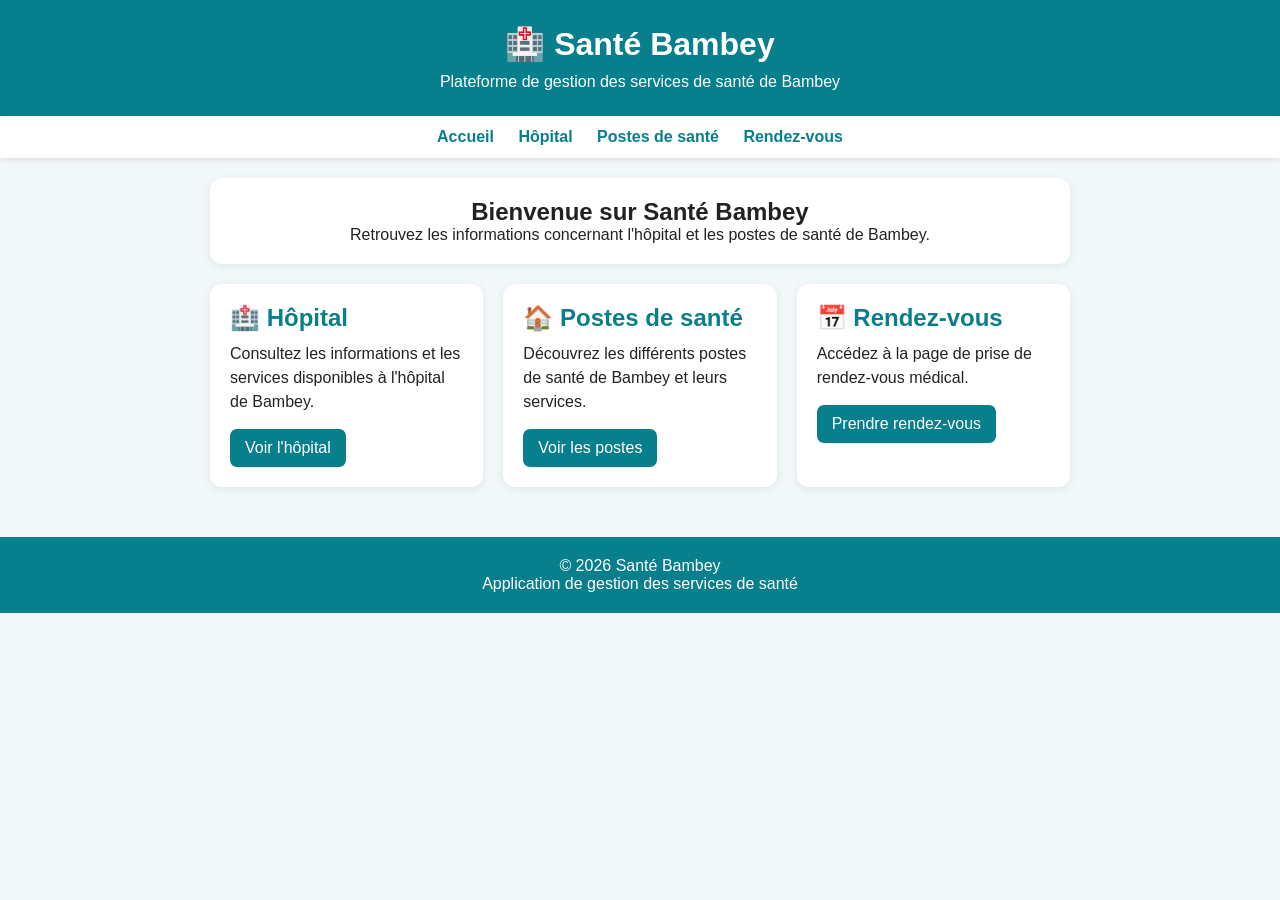
==== index.html @ 68daafda "Create index.html" ====
<!DOCTYPE html>
<html lang="fr">
<head>
    <meta charset="UTF-8">
    <meta name="viewport" content="width=device-width, initial-scale=1.0">

    <title>Santé Bambey</title>

    <style>
        * {
            box-sizing: border-box;
            margin: 0;
            padding: 0;
        }

        body {
            font-family: Arial, sans-serif;
            background: #f2f7f9;
            color: #222;
        }

        header {
            background: #087f8c;
            color: white;
            padding: 25px 15px;
            text-align: center;
        }

        header h1 {
            margin-bottom: 10px;
        }

        header p {
            font-size: 16px;
        }

        nav {
            background: white;
            padding: 12px;
            text-align: center;
            box-shadow: 0 2px 5px rgba(0,0,0,0.1);
        }

        nav a {
            text-decoration: none;
            color: #087f8c;
            margin: 0 10px;
            font-weight: bold;
        }

        .container {
            padding: 20px;
            max-width: 900px;
            margin: auto;
        }

        .welcome {
            background: white;
            padding: 20px;
            border-radius: 12px;
            margin-bottom: 20px;
            text-align: center;
            box-shadow: 0 2px 8px rgba(0,0,0,0.08);
        }

        .cards {
            display: grid;
            grid-template-columns: repeat(auto-fit, minmax(250px, 1fr));
            gap: 20px;
        }

        .card {
            background: white;
            padding: 20px;
            border-radius: 12px;
            box-shadow: 0 2px 8px rgba(0,0,0,0.08);
        }

        .card h2 {
            color: #087f8c;
            margin-bottom: 10px;
        }

        .card p {
            margin-bottom: 15px;
            line-height: 1.5;
        }

        .button {
            display: inline-block;
            background: #087f8c;
            color: white;
            padding: 10px 15px;
            border-radius: 7px;
            text-decoration: none;
        }

        .button:hover {
            background: #05616b;
        }

        footer {
            margin-top: 30px;
            background: #087f8c;
            color: white;
            text-align: center;
            padding: 20px;
        }
    </style>
</head>

<body>

    <header>
        <h1>🏥 Santé Bambey</h1>
        <p>Plateforme de gestion des services de santé de Bambey</p>
    </header>

    <nav>
        <a href="index.html">Accueil</a>
        <a href="hopital.html">Hôpital</a>
        <a href="postes.html">Postes de santé</a>
        <a href="rendezvous.html">Rendez-vous</a>
    </nav>

    <div class="container">

        <div class="welcome">
            <h2>Bienvenue sur Santé Bambey</h2>
            <p>
                Retrouvez les informations concernant l'hôpital
                et les postes de santé de Bambey.
            </p>
        </div>

        <div class="cards">

            <div class="card">
                <h2>🏥 Hôpital</h2>
                <p>
                    Consultez les informations et les services
                    disponibles à l'hôpital de Bambey.
                </p>
                <a class="button" href="hopital.html">
                    Voir l'hôpital
                </a>
            </div>

            <div class="card">
                <h2>🏠 Postes de santé</h2>
                <p>
                    Découvrez les différents postes de santé
                    de Bambey et leurs services.
                </p>
                <a class="button" href="postes.html">
                    Voir les postes
                </a>
            </div>

            <div class="card">
                <h2>📅 Rendez-vous</h2>
                <p>
                    Accédez à la page de prise de rendez-vous
                    médical.
                </p>
                <a class="button" href="rendezvous.html">
                    Prendre rendez-vous
                </a>
            </div>

        </div>

    </div>

    <footer>
        <p>© 2026 Santé Bambey</p>
        <p>Application de gestion des services de santé</p>
    </footer>

</body>
</html>
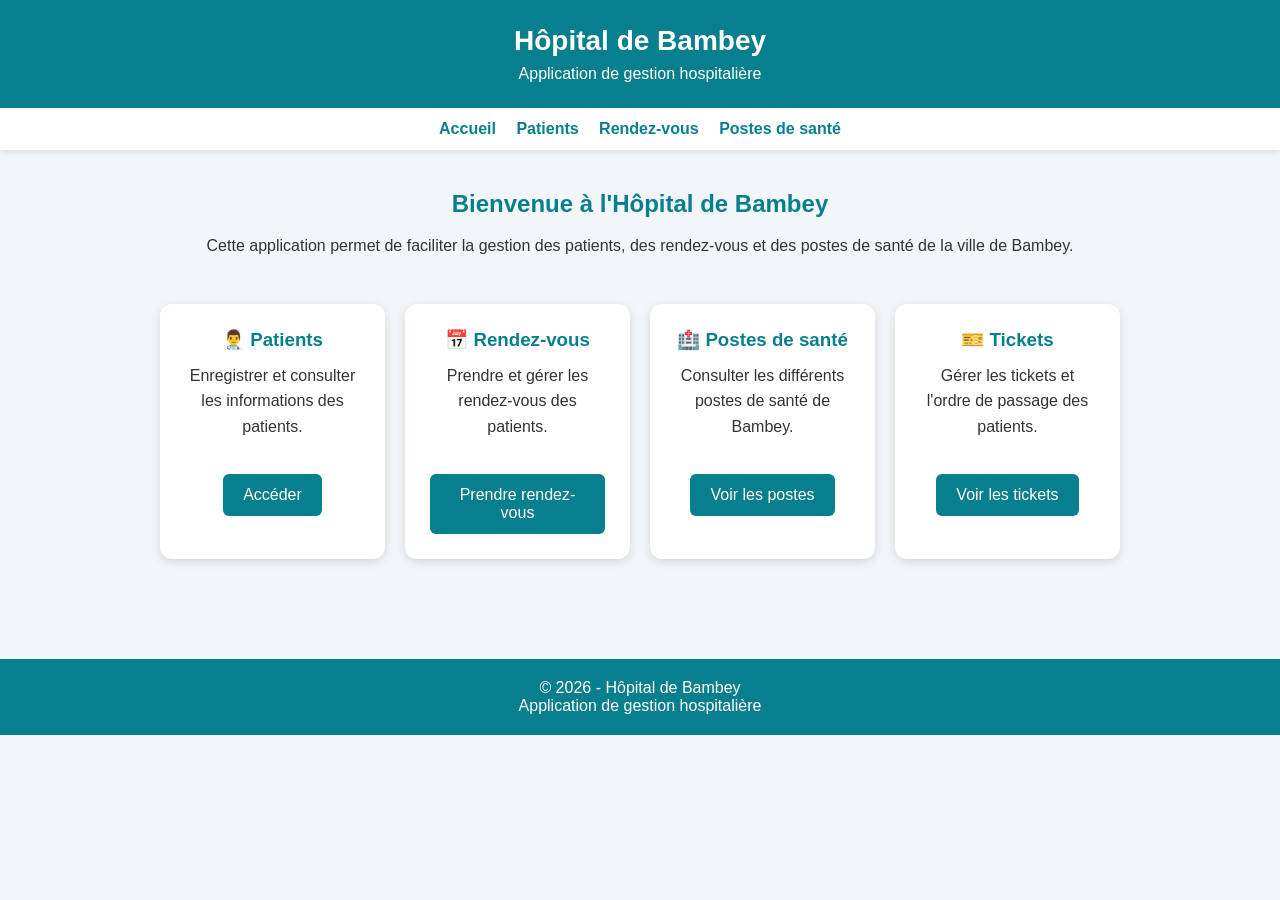
==== commit 943a5234: "Create index.html" ====
--- a/index.html
+++ b/index.html
@@ -4,7 +4,7 @@
     <meta charset="UTF-8">
     <meta name="viewport" content="width=device-width, initial-scale=1.0">
 
-    <title>Santé Bambey</title>
+    <title>Hôpital de Bambey</title>
 
     <style>
         * {
@@ -15,8 +15,8 @@
 
         body {
             font-family: Arial, sans-serif;
-            background: #f2f7f9;
-            color: #222;
+            background: #f2f6f8;
+            color: #333;
         }
 
         header {
@@ -27,7 +27,8 @@
         }
 
         header h1 {
-            margin-bottom: 10px;
+            font-size: 28px;
+            margin-bottom: 8px;
         }
 
         header p {
@@ -42,65 +43,64 @@
         }
 
         nav a {
+            color: #087f8c;
             text-decoration: none;
-            color: #087f8c;
-            margin: 0 10px;
+            margin: 8px;
             font-weight: bold;
         }
 
-        .container {
-            padding: 20px;
-            max-width: 900px;
-            margin: auto;
+        .accueil {
+            padding: 40px 20px;
+            text-align: center;
         }
 
-        .welcome {
-            background: white;
-            padding: 20px;
-            border-radius: 12px;
-            margin-bottom: 20px;
-            text-align: center;
-            box-shadow: 0 2px 8px rgba(0,0,0,0.08);
+        .accueil h2 {
+            color: #087f8c;
+            margin-bottom: 15px;
         }
 
-        .cards {
-            display: grid;
-            grid-template-columns: repeat(auto-fit, minmax(250px, 1fr));
-            gap: 20px;
+        .accueil p {
+            line-height: 1.6;
+            margin-bottom: 25px;
         }
 
-        .card {
-            background: white;
+        .conteneur {
+            display: grid;
+            grid-template-columns: repeat(auto-fit, minmax(220px, 1fr));
+            gap: 20px;
+            max-width: 1000px;
+            margin: auto;
             padding: 20px;
-            border-radius: 12px;
-            box-shadow: 0 2px 8px rgba(0,0,0,0.08);
         }
 
-        .card h2 {
-            color: #087f8c;
-            margin-bottom: 10px;
+        .carte {
+            background: white;
+            padding: 25px;
+            border-radius: 12px;
+            box-shadow: 0 3px 10px rgba(0,0,0,0.12);
         }
 
-        .card p {
-            margin-bottom: 15px;
-            line-height: 1.5;
+        .carte h3 {
+            color: #087f8c;
+            margin-bottom: 12px;
         }
 
-        .button {
+        .bouton {
             display: inline-block;
             background: #087f8c;
             color: white;
-            padding: 10px 15px;
-            border-radius: 7px;
+            padding: 12px 20px;
+            border-radius: 6px;
             text-decoration: none;
+            margin-top: 10px;
         }
 
-        .button:hover {
-            background: #05616b;
+        .bouton:hover {
+            background: #05636d;
         }
 
         footer {
-            margin-top: 30px;
+            margin-top: 40px;
             background: #087f8c;
             color: white;
             text-align: center;
@@ -112,69 +112,71 @@
 <body>
 
     <header>
-        <h1>🏥 Santé Bambey</h1>
-        <p>Plateforme de gestion des services de santé de Bambey</p>
+        <h1>Hôpital de Bambey</h1>
+        <p>Application de gestion hospitalière</p>
     </header>
 
     <nav>
         <a href="index.html">Accueil</a>
-        <a href="hopital.html">Hôpital</a>
-        <a href="postes.html">Postes de santé</a>
-        <a href="rendezvous.html">Rendez-vous</a>
+        <a href="#">Patients</a>
+        <a href="#">Rendez-vous</a>
+        <a href="#">Postes de santé</a>
     </nav>
 
-    <div class="container">
+    <section class="accueil">
 
-        <div class="welcome">
-            <h2>Bienvenue sur Santé Bambey</h2>
-            <p>
-                Retrouvez les informations concernant l'hôpital
-                et les postes de santé de Bambey.
-            </p>
-        </div>
+        <h2>Bienvenue à l'Hôpital de Bambey</h2>
 
-        <div class="cards">
+        <p>
+            Cette application permet de faciliter la gestion
+            des patients, des rendez-vous et des postes de santé
+            de la ville de Bambey.
+        </p>
 
-            <div class="card">
-                <h2>🏥 Hôpital</h2>
+        <div class="conteneur">
+
+            <div class="carte">
+                <h3>👨‍⚕️ Patients</h3>
                 <p>
-                    Consultez les informations et les services
-                    disponibles à l'hôpital de Bambey.
+                    Enregistrer et consulter les informations
+                    des patients.
                 </p>
-                <a class="button" href="hopital.html">
-                    Voir l'hôpital
-                </a>
+                <a href="#" class="bouton">Accéder</a>
             </div>
 
-            <div class="card">
-                <h2>🏠 Postes de santé</h2>
+            <div class="carte">
+                <h3>📅 Rendez-vous</h3>
                 <p>
-                    Découvrez les différents postes de santé
-                    de Bambey et leurs services.
+                    Prendre et gérer les rendez-vous des patients.
                 </p>
-                <a class="button" href="postes.html">
-                    Voir les postes
-                </a>
+                <a href="#" class="bouton">Prendre rendez-vous</a>
             </div>
 
-            <div class="card">
-                <h2>📅 Rendez-vous</h2>
+            <div class="carte">
+                <h3>🏥 Postes de santé</h3>
                 <p>
-                    Accédez à la page de prise de rendez-vous
-                    médical.
+                    Consulter les différents postes de santé
+                    de Bambey.
                 </p>
-                <a class="button" href="rendezvous.html">
-                    Prendre rendez-vous
-                </a>
+                <a href="#" class="bouton">Voir les postes</a>
+            </div>
+
+            <div class="carte">
+                <h3>🎫 Tickets</h3>
+                <p>
+                    Gérer les tickets et l'ordre de passage
+                    des patients.
+                </p>
+                <a href="#" class="bouton">Voir les tickets</a>
             </div>
 
         </div>
 
-    </div>
+    </section>
 
     <footer>
-        <p>© 2026 Santé Bambey</p>
-        <p>Application de gestion des services de santé</p>
+        <p>© 2026 - Hôpital de Bambey</p>
+        <p>Application de gestion hospitalière</p>
     </footer>
 
 </body>
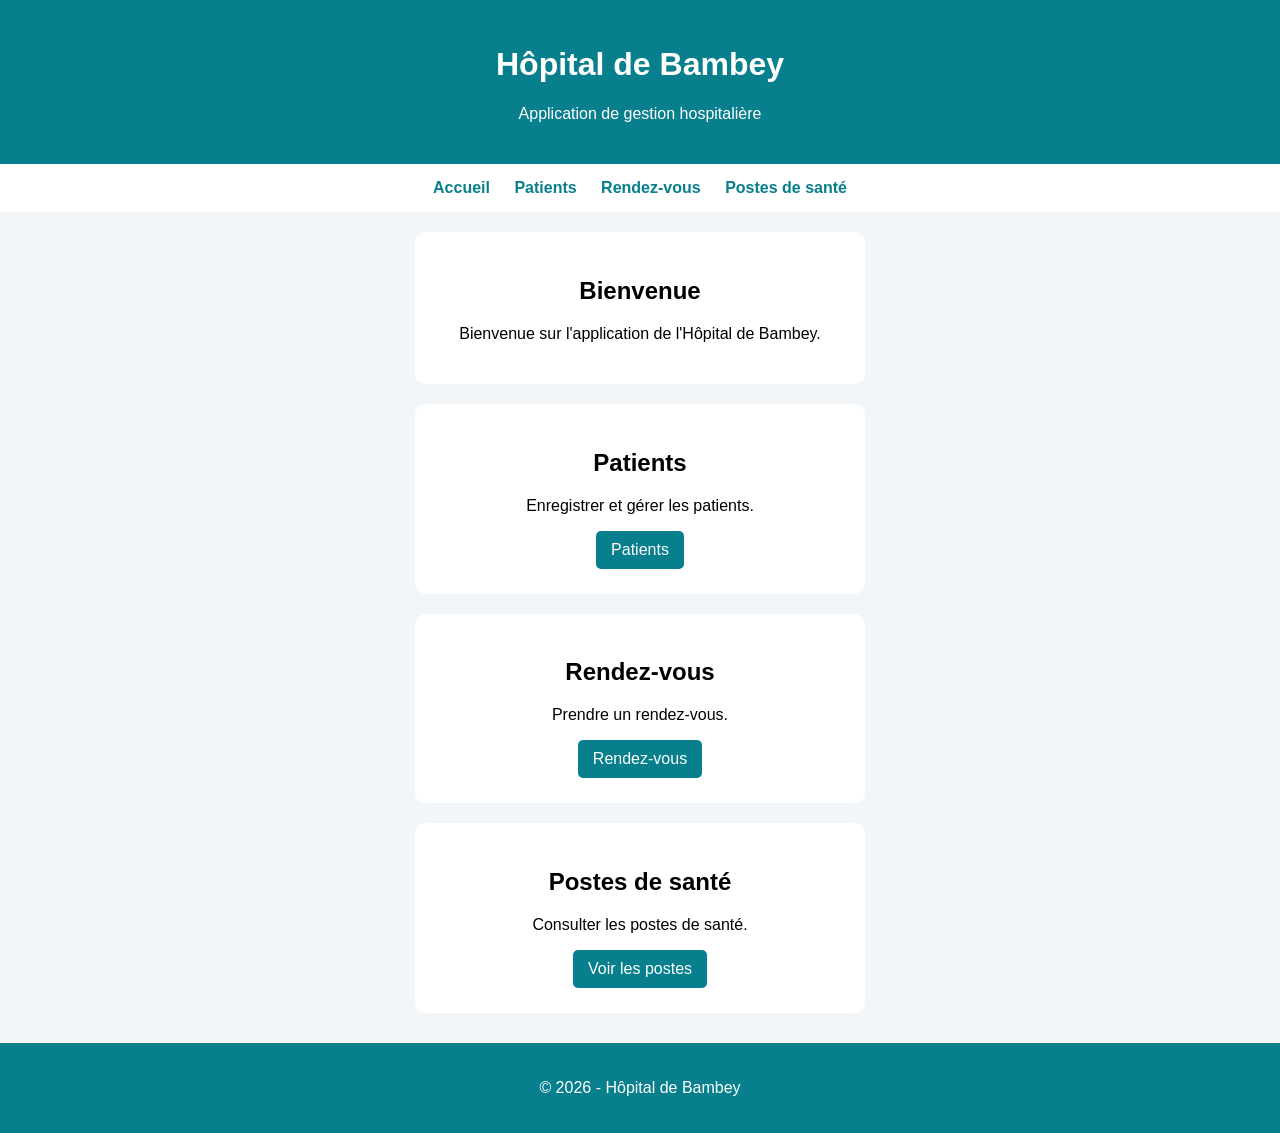
==== commit de7719f4: "Update index.html" ====
--- a/index.html
+++ b/index.html
@@ -1,5 +1,6 @@
 <!DOCTYPE html>
 <html lang="fr">
+
 <head>
     <meta charset="UTF-8">
     <meta name="viewport" content="width=device-width, initial-scale=1.0">
@@ -7,104 +8,53 @@
     <title>Hôpital de Bambey</title>
 
     <style>
-        * {
-            box-sizing: border-box;
-            margin: 0;
-            padding: 0;
-        }
-
         body {
             font-family: Arial, sans-serif;
+            margin: 0;
             background: #f2f6f8;
-            color: #333;
+            text-align: center;
         }
 
         header {
             background: #087f8c;
             color: white;
-            padding: 25px 15px;
-            text-align: center;
-        }
-
-        header h1 {
-            font-size: 28px;
-            margin-bottom: 8px;
-        }
-
-        header p {
-            font-size: 16px;
+            padding: 25px;
         }
 
         nav {
             background: white;
-            padding: 12px;
-            text-align: center;
-            box-shadow: 0 2px 5px rgba(0,0,0,0.1);
+            padding: 15px;
         }
 
         nav a {
+            margin: 10px;
             color: #087f8c;
             text-decoration: none;
-            margin: 8px;
             font-weight: bold;
-        }
-
-        .accueil {
-            padding: 40px 20px;
-            text-align: center;
-        }
-
-        .accueil h2 {
-            color: #087f8c;
-            margin-bottom: 15px;
-        }
-
-        .accueil p {
-            line-height: 1.6;
-            margin-bottom: 25px;
-        }
-
-        .conteneur {
-            display: grid;
-            grid-template-columns: repeat(auto-fit, minmax(220px, 1fr));
-            gap: 20px;
-            max-width: 1000px;
-            margin: auto;
-            padding: 20px;
         }
 
         .carte {
             background: white;
+            margin: 20px auto;
             padding: 25px;
-            border-radius: 12px;
-            box-shadow: 0 3px 10px rgba(0,0,0,0.12);
-        }
-
-        .carte h3 {
-            color: #087f8c;
-            margin-bottom: 12px;
+            max-width: 400px;
+            border-radius: 10px;
         }
 
         .bouton {
             display: inline-block;
             background: #087f8c;
             color: white;
-            padding: 12px 20px;
-            border-radius: 6px;
+            padding: 10px 15px;
             text-decoration: none;
-            margin-top: 10px;
-        }
-
-        .bouton:hover {
-            background: #05636d;
+            border-radius: 5px;
         }
 
         footer {
-            margin-top: 40px;
             background: #087f8c;
             color: white;
-            text-align: center;
             padding: 20px;
+            margin-top: 30px;
         }
     </style>
 </head>
@@ -118,66 +68,54 @@
 
     <nav>
         <a href="index.html">Accueil</a>
-        <a href="#">Patients</a>
-        <a href="#">Rendez-vous</a>
-        <a href="#">Postes de santé</a>
+        <a href="patients.html">Patients</a>
+        <a href="rendezvous.html">Rendez-vous</a>
+        <a href="postes.html">Postes de santé</a>
     </nav>
 
-    <section class="accueil">
-
-        <h2>Bienvenue à l'Hôpital de Bambey</h2>
+    <div class="carte">
+        <h2>Bienvenue</h2>
 
         <p>
-            Cette application permet de faciliter la gestion
-            des patients, des rendez-vous et des postes de santé
-            de la ville de Bambey.
+            Bienvenue sur l'application
+            de l'Hôpital de Bambey.
         </p>
+    </div>
 
-        <div class="conteneur">
+    <div class="carte">
+        <h2>Patients</h2>
 
-            <div class="carte">
-                <h3>👨‍⚕️ Patients</h3>
-                <p>
-                    Enregistrer et consulter les informations
-                    des patients.
-                </p>
-                <a href="#" class="bouton">Accéder</a>
-            </div>
+        <p>Enregistrer et gérer les patients.</p>
 
-            <div class="carte">
-                <h3>📅 Rendez-vous</h3>
-                <p>
-                    Prendre et gérer les rendez-vous des patients.
-                </p>
-                <a href="#" class="bouton">Prendre rendez-vous</a>
-            </div>
+        <a href="patients.html" class="bouton">
+            Patients
+        </a>
+    </div>
 
-            <div class="carte">
-                <h3>🏥 Postes de santé</h3>
-                <p>
-                    Consulter les différents postes de santé
-                    de Bambey.
-                </p>
-                <a href="#" class="bouton">Voir les postes</a>
-            </div>
+    <div class="carte">
+        <h2>Rendez-vous</h2>
 
-            <div class="carte">
-                <h3>🎫 Tickets</h3>
-                <p>
-                    Gérer les tickets et l'ordre de passage
-                    des patients.
-                </p>
-                <a href="#" class="bouton">Voir les tickets</a>
-            </div>
+        <p>Prendre un rendez-vous.</p>
 
-        </div>
+        <a href="rendezvous.html" class="bouton">
+            Rendez-vous
+        </a>
+    </div>
 
-    </section>
+    <div class="carte">
+        <h2>Postes de santé</h2>
+
+        <p>Consulter les postes de santé.</p>
+
+        <a href="postes.html" class="bouton">
+            Voir les postes
+        </a>
+    </div>
 
     <footer>
         <p>© 2026 - Hôpital de Bambey</p>
-        <p>Application de gestion hospitalière</p>
     </footer>
 
 </body>
+
 </html>
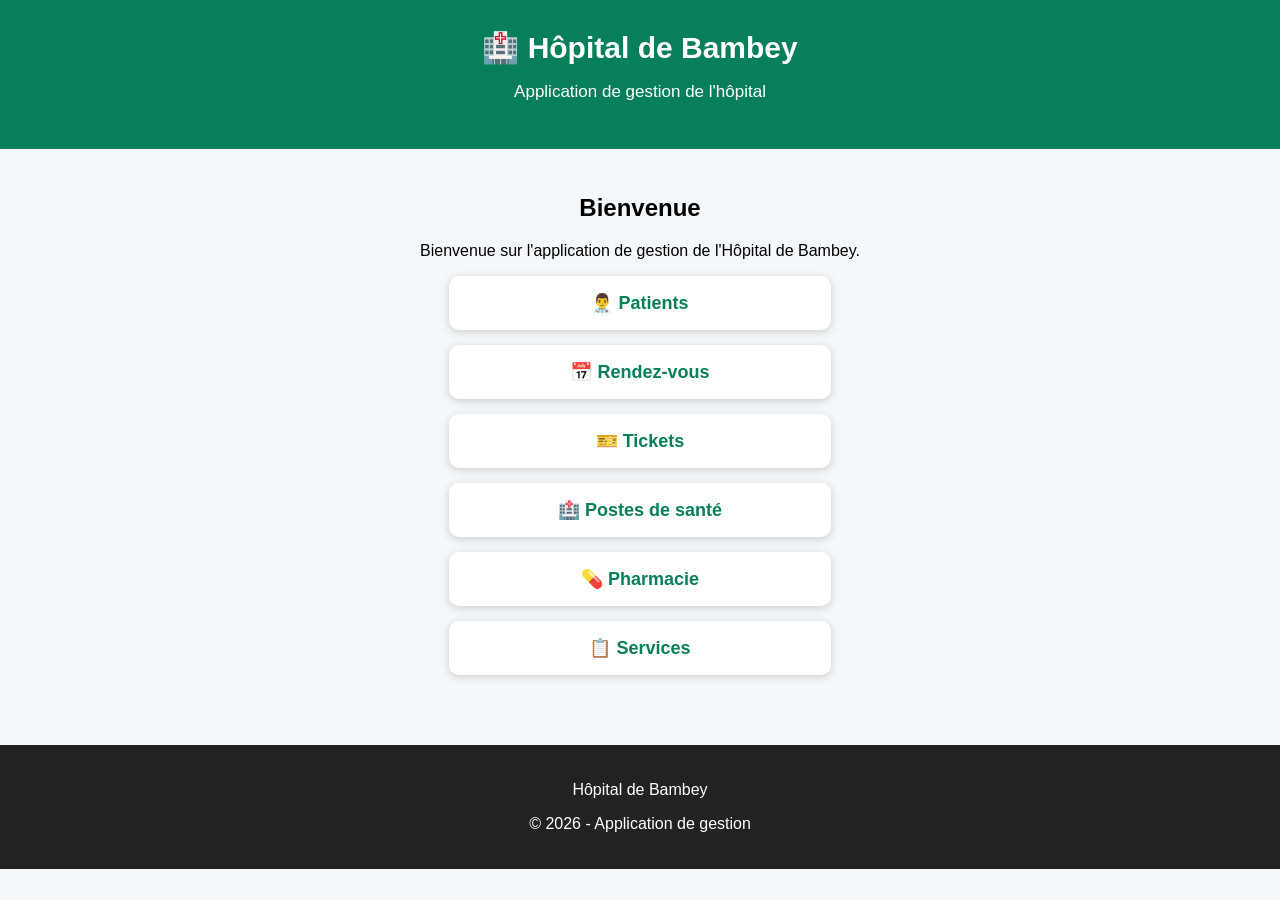
==== commit 64318bae: "Update index.html" ====
--- a/index.html
+++ b/index.html
@@ -1,6 +1,5 @@
 <!DOCTYPE html>
 <html lang="fr">
-
 <head>
     <meta charset="UTF-8">
     <meta name="viewport" content="width=device-width, initial-scale=1.0">
@@ -9,52 +8,56 @@
 
     <style>
         body {
+            margin: 0;
             font-family: Arial, sans-serif;
-            margin: 0;
-            background: #f2f6f8;
+            background: #f4f8fb;
             text-align: center;
         }
 
         header {
-            background: #087f8c;
+            background: #087f5b;
             color: white;
-            padding: 25px;
+            padding: 30px 15px;
         }
 
-        nav {
-            background: white;
-            padding: 15px;
+        header h1 {
+            margin: 0;
+            font-size: 30px;
         }
 
-        nav a {
-            margin: 10px;
-            color: #087f8c;
-            text-decoration: none;
-            font-weight: bold;
+        header p {
+            font-size: 17px;
         }
 
-        .carte {
-            background: white;
-            margin: 20px auto;
-            padding: 25px;
-            max-width: 400px;
-            border-radius: 10px;
+        .container {
+            padding: 25px 15px;
         }
 
-        .bouton {
-            display: inline-block;
-            background: #087f8c;
+        .btn {
+            display: block;
+            width: 90%;
+            max-width: 350px;
+            margin: 15px auto;
+            padding: 16px;
+            background: white;
+            color: #087f5b;
+            text-decoration: none;
+            border-radius: 10px;
+            font-size: 18px;
+            font-weight: bold;
+            box-shadow: 0 2px 8px #ccc;
+        }
+
+        .btn:hover {
+            background: #087f5b;
             color: white;
-            padding: 10px 15px;
-            text-decoration: none;
-            border-radius: 5px;
         }
 
         footer {
-            background: #087f8c;
+            margin-top: 30px;
+            padding: 20px;
+            background: #222;
             color: white;
-            padding: 20px;
-            margin-top: 30px;
         }
     </style>
 </head>
@@ -62,60 +65,37 @@
 <body>
 
     <header>
-        <h1>Hôpital de Bambey</h1>
-        <p>Application de gestion hospitalière</p>
+        <h1>🏥 Hôpital de Bambey</h1>
+        <p>Application de gestion de l'hôpital</p>
     </header>
 
-    <nav>
-        <a href="index.html">Accueil</a>
-        <a href="patients.html">Patients</a>
-        <a href="rendezvous.html">Rendez-vous</a>
-        <a href="postes.html">Postes de santé</a>
-    </nav>
+    <div class="container">
 
-    <div class="carte">
         <h2>Bienvenue</h2>
 
         <p>
-            Bienvenue sur l'application
-            de l'Hôpital de Bambey.
+            Bienvenue sur l'application de gestion de
+            l'Hôpital de Bambey.
         </p>
-    </div>
 
-    <div class="carte">
-        <h2>Patients</h2>
+        <a href="#" class="btn">👨‍⚕️ Patients</a>
 
-        <p>Enregistrer et gérer les patients.</p>
+        <a href="#" class="btn">📅 Rendez-vous</a>
 
-        <a href="patients.html" class="bouton">
-            Patients
-        </a>
-    </div>
+        <a href="#" class="btn">🎫 Tickets</a>
 
-    <div class="carte">
-        <h2>Rendez-vous</h2>
+        <a href="#" class="btn">🏥 Postes de santé</a>
 
-        <p>Prendre un rendez-vous.</p>
+        <a href="#" class="btn">💊 Pharmacie</a>
 
-        <a href="rendezvous.html" class="bouton">
-            Rendez-vous
-        </a>
-    </div>
+        <a href="#" class="btn">📋 Services</a>
 
-    <div class="carte">
-        <h2>Postes de santé</h2>
-
-        <p>Consulter les postes de santé.</p>
-
-        <a href="postes.html" class="bouton">
-            Voir les postes
-        </a>
     </div>
 
     <footer>
-        <p>© 2026 - Hôpital de Bambey</p>
+        <p>Hôpital de Bambey</p>
+        <p>© 2026 - Application de gestion</p>
     </footer>
 
 </body>
-
 </html>
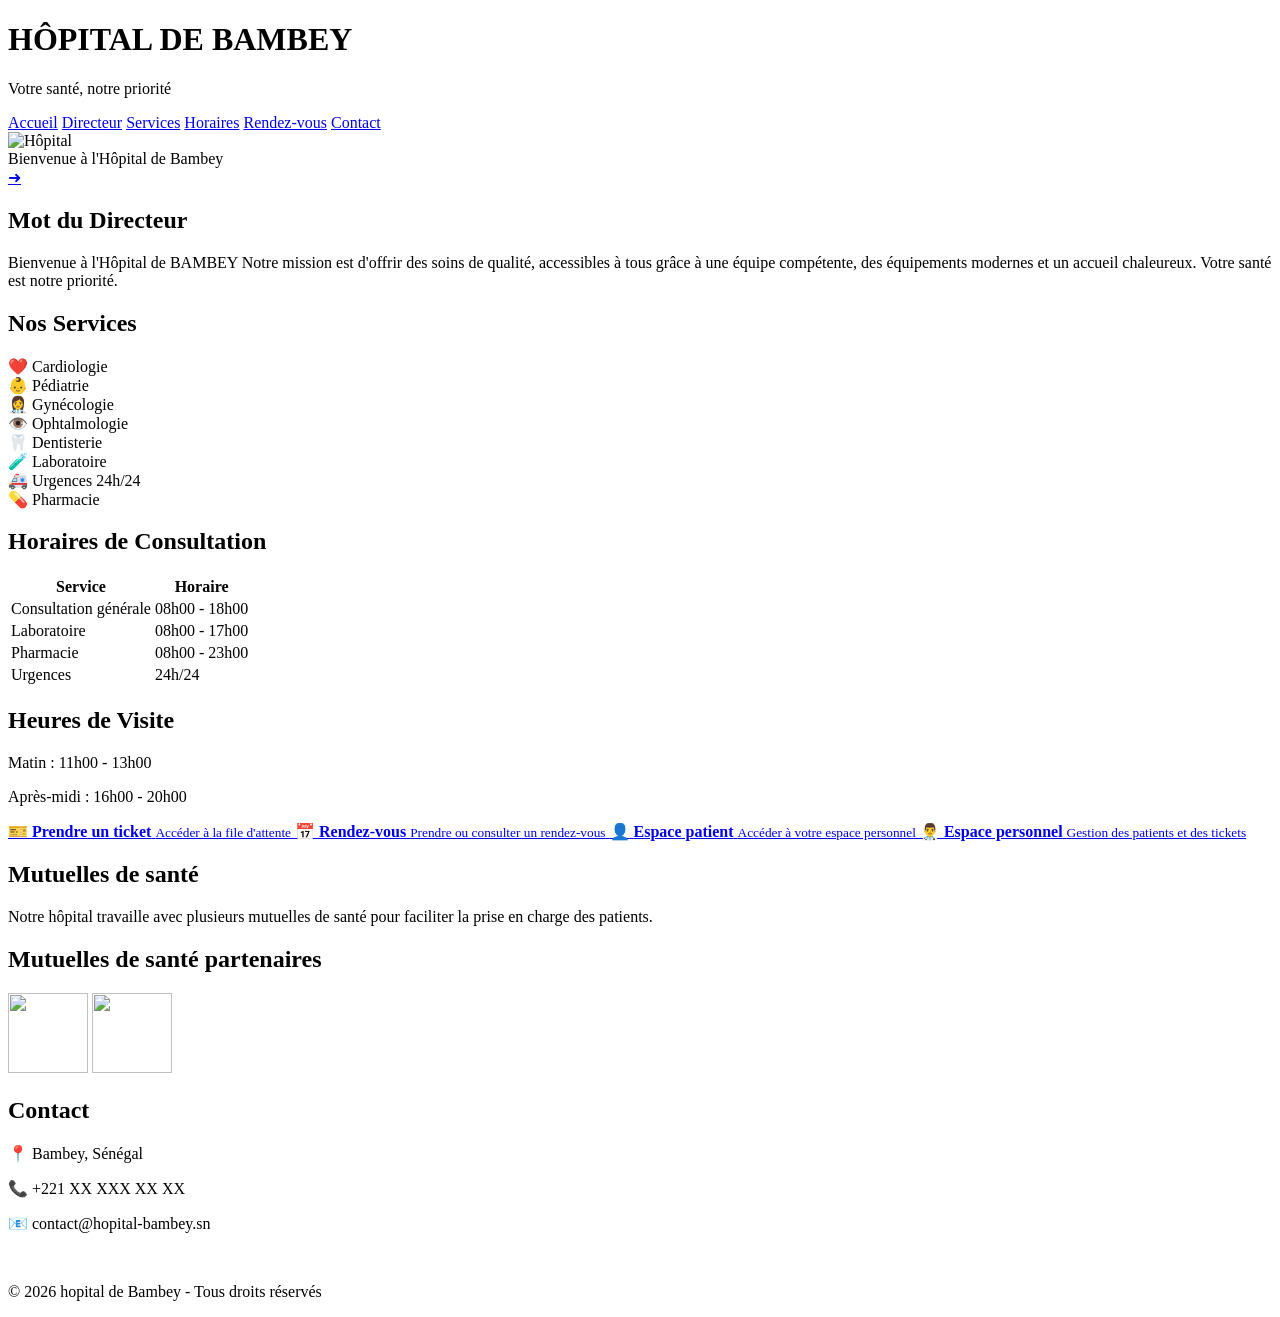
==== commit 5e835ec0: "Update index.html" ====
--- a/index.html
+++ b/index.html
@@ -1,101 +1,187 @@
 <!DOCTYPE html>
-<html lang="fr">
+<html>
 <head>
     <meta charset="UTF-8">
     <meta name="viewport" content="width=device-width, initial-scale=1.0">
 
-    <title>Hôpital de Bambey</title>
+    <title>Hôpital de Bambey - Soins et Consultations</title>
 
-    <style>
-        body {
-            margin: 0;
-            font-family: Arial, sans-serif;
-            background: #f4f8fb;
-            text-align: center;
-        }
+    <meta name="description"
+          content="Site officiel de l'Hôpital de Bambey. Consultez nos spécialistes, horaires, services médicaux et prenez rendez-vous en ligne.">
 
-        header {
-            background: #087f5b;
-            color: white;
-            padding: 30px 15px;
-        }
+    <meta name="keywords"
+          content="Hôpital de Bambey, médecin, consultation, cardiologie, pédiatrie, urgences, Sénégal">
 
-        header h1 {
-            margin: 0;
-            font-size: 30px;
-        }
-
-        header p {
-            font-size: 17px;
-        }
-
-        .container {
-            padding: 25px 15px;
-        }
-
-        .btn {
-            display: block;
-            width: 90%;
-            max-width: 350px;
-            margin: 15px auto;
-            padding: 16px;
-            background: white;
-            color: #087f5b;
-            text-decoration: none;
-            border-radius: 10px;
-            font-size: 18px;
-            font-weight: bold;
-            box-shadow: 0 2px 8px #ccc;
-        }
-
-        .btn:hover {
-            background: #087f5b;
-            color: white;
-        }
-
-        footer {
-            margin-top: 30px;
-            padding: 20px;
-            background: #222;
-            color: white;
-        }
-    </style>
+    <meta name="author" content="Hôpital de Bambey">
+</head>
+		<link rel="icon" href="Ndiaye.png" type="image/png">
+<link rel="stylesheet" href="style.css">
 </head>
 
 <body>
 
-    <header>
-        <h1>🏥 Hôpital de Bambey</h1>
-        <p>Application de gestion de l'hôpital</p>
-    </header>
+<header>
+    <h1>HÔPITAL DE BAMBEY</h1>
+    <p>Votre santé, notre priorité</p>
+</header>
 
-    <div class="container">
+<nav>
+    <a href="#accueil">Accueil</a>
+    <a href="#directeur">Directeur</a>
+    <a href="#services">Services</a>
+    <a href="#horaires">Horaires</a>
+    <a href="#tickets">Rendez-vous</a>
+    <a href="#contact">Contact</a>
+</nav>
 
-        <h2>Bienvenue</h2>
+<section id="accueil">
 
-        <p>
-            Bienvenue sur l'application de gestion de
-            l'Hôpital de Bambey.
-        </p>
+<div class="slider">
+    <img id="slider" src="hop1.png" alt="Hôpital">
+    <div class="texte" id="texte">
+        Bienvenue à l'Hôpital de Bambey
+    </div>
+</div>
 
-        <a href="#" class="btn">👨‍⚕️ Patients</a>
+</section>
+      
+     <a href="page2.html" class="fleche">➜</a> 
 
-        <a href="#" class="btn">📅 Rendez-vous</a>
+<section id="directeur">
+<h2>Mot du Directeur</h2>
+<p>
+      Bienvenue à l'Hôpital de BAMBEY
+Notre mission est d'offrir des soins de qualité,
+accessibles à tous grâce à une équipe compétente,
+des équipements modernes et un accueil chaleureux.
+Votre santé est notre priorité.
+</p>
+</section>
 
-        <a href="#" class="btn">🎫 Tickets</a>
+<section id="services">
 
-        <a href="#" class="btn">🏥 Postes de santé</a>
+<h2>Nos Services</h2>
 
-        <a href="#" class="btn">💊 Pharmacie</a>
+<div class="card">❤️ Cardiologie</div>
+<div class="card">👶 Pédiatrie</div>
+<div class="card">👩‍⚕️ Gynécologie</div>
+<div class="card">👁️ Ophtalmologie</div>
+<div class="card">🦷 Dentisterie</div>
+<div class="card">🧪 Laboratoire</div>
+<div class="card">🚑 Urgences 24h/24</div>
+<div class="card">💊 Pharmacie</div>
 
-        <a href="#" class="btn">📋 Services</a>
+</section>
 
+<section id="horaires">
+
+<h2>Horaires de Consultation</h2>
+
+<table>
+<tr>
+<th>Service</th>
+<th>Horaire</th>
+</tr>
+
+<tr>
+<td>Consultation générale</td>
+<td>08h00 - 18h00</td>
+</tr>
+
+<tr>
+<td>Laboratoire</td>
+<td>08h00 - 17h00</td>
+</tr>
+
+<tr>
+<td>Pharmacie</td>
+<td>08h00 - 23h00</td>
+</tr>
+
+<tr>
+<td>Urgences</td>
+<td>24h/24</td>
+</tr>
+</table>
+
+</section>
+
+<section>
+
+<h2>Heures de Visite</h2>
+
+<p>Matin : 11h00 - 13h00</p>
+<p>Après-midi : 16h00 - 20h00</p>
+
+</section>
+
+      
+        
+         <div class="menu-moderne">
+
+    <a href="ticket.html" class="menu-card">
+        <span>🎫</span>
+        <strong>Prendre un ticket</strong>
+        <small>Accéder à la file d'attente</small>
+    </a>
+
+    <a href="rv.html" class="menu-card">
+        <span>📅</span>
+        <strong>Rendez-vous</strong>
+        <small>Prendre ou consulter un rendez-vous</small>
+    </a>
+
+    <a href="patient.html" class="menu-card">
+        <span>👤</span>
+        <strong>Espace patient</strong>
+        <small>Accéder à votre espace personnel</small>
+    </a>
+
+    <a href="cadre.html" class="menu-card">
+        <span>👨‍⚕️</span>
+        <strong>Espace personnel</strong>
+        <small>Gestion des patients et des tickets</small>
+    </a>
+
+</div>         
+            
+  
+
+
+    <h2>Mutuelles de santé </h2>
+    <p>Notre hôpital travaille avec plusieurs mutuelles de santé pour faciliter la prise en charge des patients.</p>
+      <section class="mutuelles">
+    <h2>Mutuelles de santé partenaires</h2>
+
+    <div class="mutuelle">
+          <div class="image">
+        <img class="img -circle"src="m2.png"width="80"height="80" >
+                  <img class="img -circle"src="trans.jpg"width="80"height="80" >
     </div>
+    </div>
+    
+        
+            
+      
 
-    <footer>
-        <p>Hôpital de Bambey</p>
-        <p>© 2026 - Application de gestion</p>
-    </footer>
+            
+            
+<section id="contact">
 
+<h2>Contact</h2>
+
+<p>📍 Bambey, Sénégal</p>
+<p>📞 +221 XX XXX XX XX</p>
+<p>📧 contact@hopital-bambey.sn</p>
+            <div class="logo">
+                  <img src="google-logo.png" alt="" class="petitimage1">
+                  <img src="x.png" alt="" class="petitimage1">
+                  <img src="youtube.png"alt=""class="petitimage2">
+            </div>
+<p>&copy; 2026 hopital de Bambey - Tous droits réservés</p>
+</section>
+            
+<script src="java.js"></script>
+               
 </body>
-</html>+</html>
